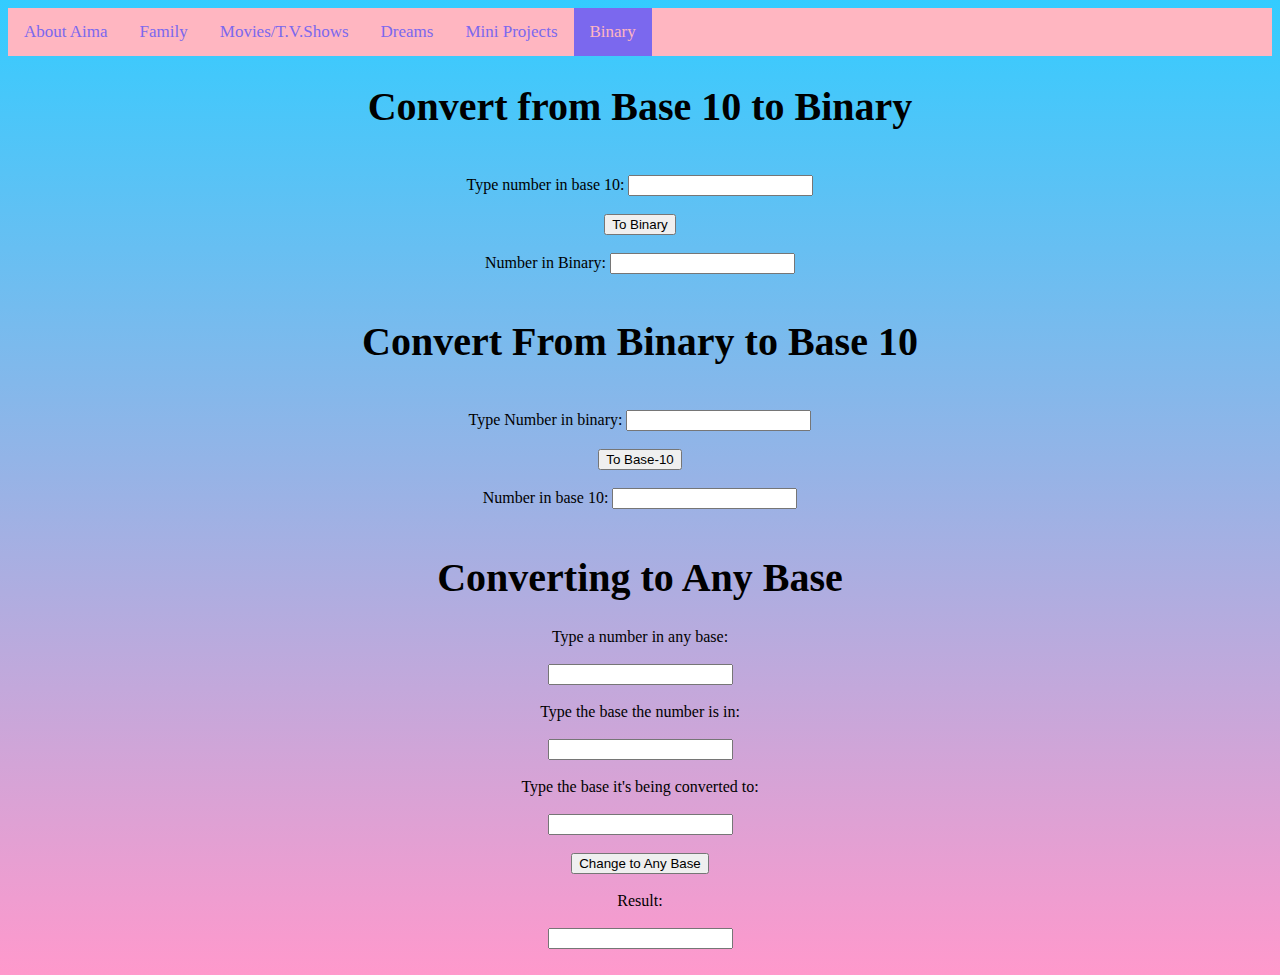
==== binary.html @ b83721bb "Add files via upload" ====
<!DOCTYPE html>
<html lang="en">
<head>
    <meta charset="UTF-8">
    <title>BINARY</title>
    <script src="binary.js"></script>
    <link rel="stylesheet" href="binary.css">

</head>
<body>
<div class="topnav">
    <a href="index.html">About Aima</a>
    <a href="Family.html">Family</a>
    <a href="movies.html">Movies/T.V.Shows</a>
    <a href="Dreams.html">Dreams</a>
    <a href="miniprojects.html">Mini Projects</a>
    <a class="active" href="binary.html">Binary</a>
</div>


<form name="toBinary">
    <h1> Convert from Base 10 to Binary</h1>
    <br>
    Type number in base 10:
    <input type="text" name="input">
    <br><br>
    <button type="button" onclick="document.toBinary.result.value= tenToSmall(Number(document.toBinary.input.value),2)">To Binary</button>
    <br>
    <br>
    Number in Binary:
    <input name="result" readonly="true">

</form>
<br>
<form name="toBase10">
    <h1>Convert From Binary to Base 10</h1>
    <br>
    Type Number in binary:
    <input name="input">
    <br><br>
    <button type="button" onclick="document.toBase10.result.value=SmallToTen(Number(document.toBase10.input.value),2)">To Base-10</button>
    <br>
    <br>
    Number in base 10:
    <input name="result" readonly="true">
</form>


<!-- Shreya Patel helped me with my code on this part -->
<form name="toAnyBase"> <br>
    <h1> Converting to Any Base</h1>
    Type a number in any base:
    <br><br>
    <input  name="num1">
    <br><br>
    Type the base the number is in:
    <br><br>
    <input  name="baseNum">
    <br><br>
    Type the base it's being converted to:
    <br><br>
    <input type="text" name="base1">
    <br><br>
    <button type="button" onclick="document.toAnyBase.result.value=xToy(Number((document.toAnyBase.num1.value)),Number(document.toAnyBase.baseNum.value),Number(document.toAnyBase.base1.value))">Change to Any Base</button>
    <br><br>
    Result:
    <br><br>
    <input name="result">
    <br>
    <br>
</form>
</body>
</html>
---- binary.css ----
/* Add a black background color to the top navigation-taken from w3schools.com*/
.topnav {
    background-color:lightpink;
    overflow: hidden;
}

/* Style the links inside the navigation bar */
.topnav a {
    float: left;
    color:mediumslateblue;
    text-align: center;
    padding: 14px 16px;
    text-decoration: none;
    font-size: 17px;
}

/* Change the color of links on hover */
.topnav a:hover {
    background-color: black;
    color: aquamarine;
}

/* Add a color to the active/current link */
.topnav a.active {
    background-color:mediumslateblue;
    color:lightpink;
}
h1 {text-align:center; font-size:40px
}

p {text-align:center; font-size:25px
}



body{background:linear-gradient(to bottom, #33ccff 0%, #ff99cc 100%);} /* taken from w3schools.com*/

form {
    text-align:center
}
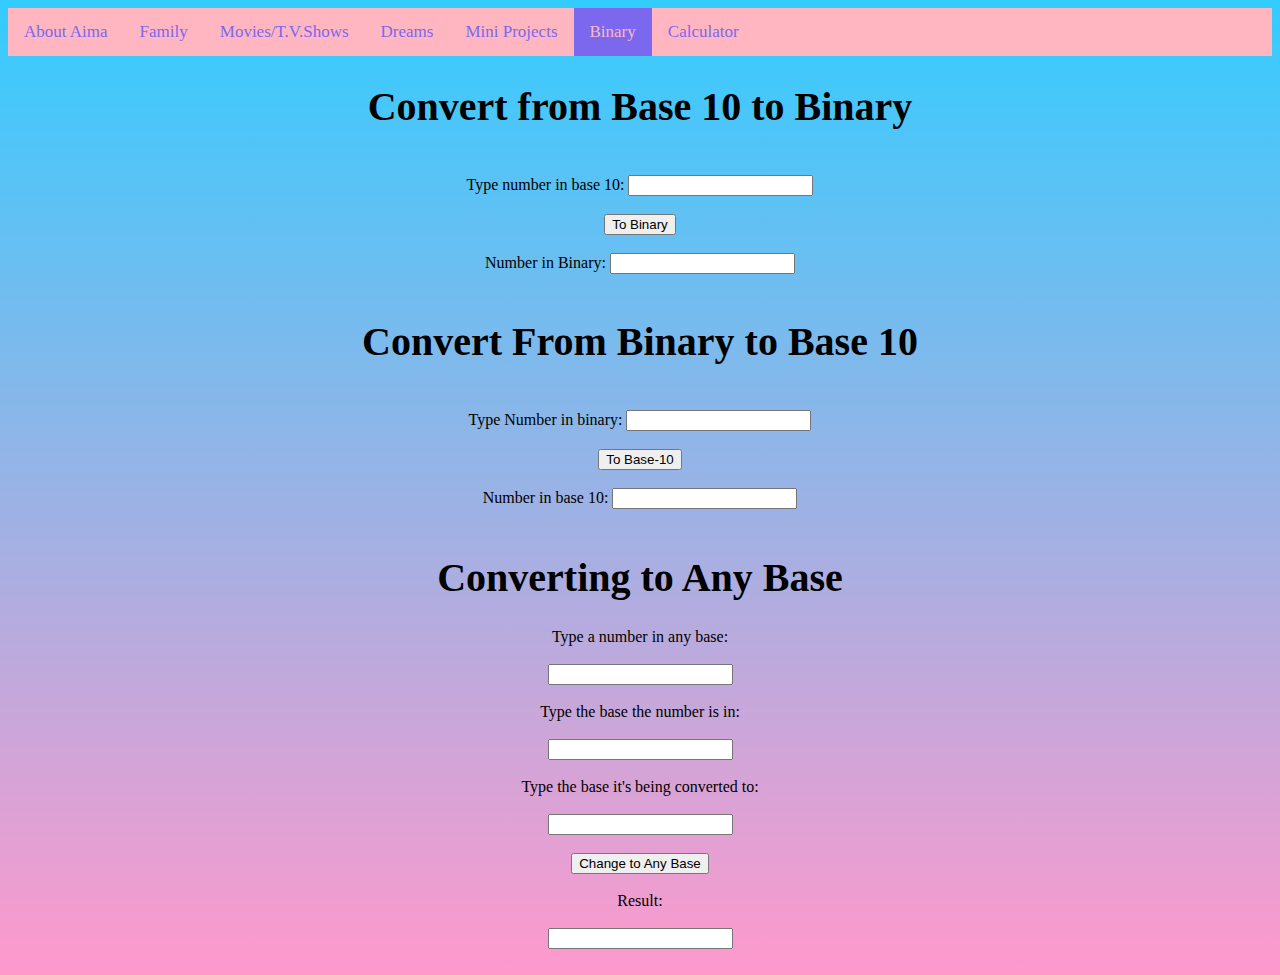
==== commit 27b0e7c6: "Update binary.html" ====
--- a/binary.html
+++ b/binary.html
@@ -15,6 +15,7 @@
     <a href="Dreams.html">Dreams</a>
     <a href="miniprojects.html">Mini Projects</a>
     <a class="active" href="binary.html">Binary</a>
+     <a href="JavaCalc.html">Calculator</a>
 </div>
 
 
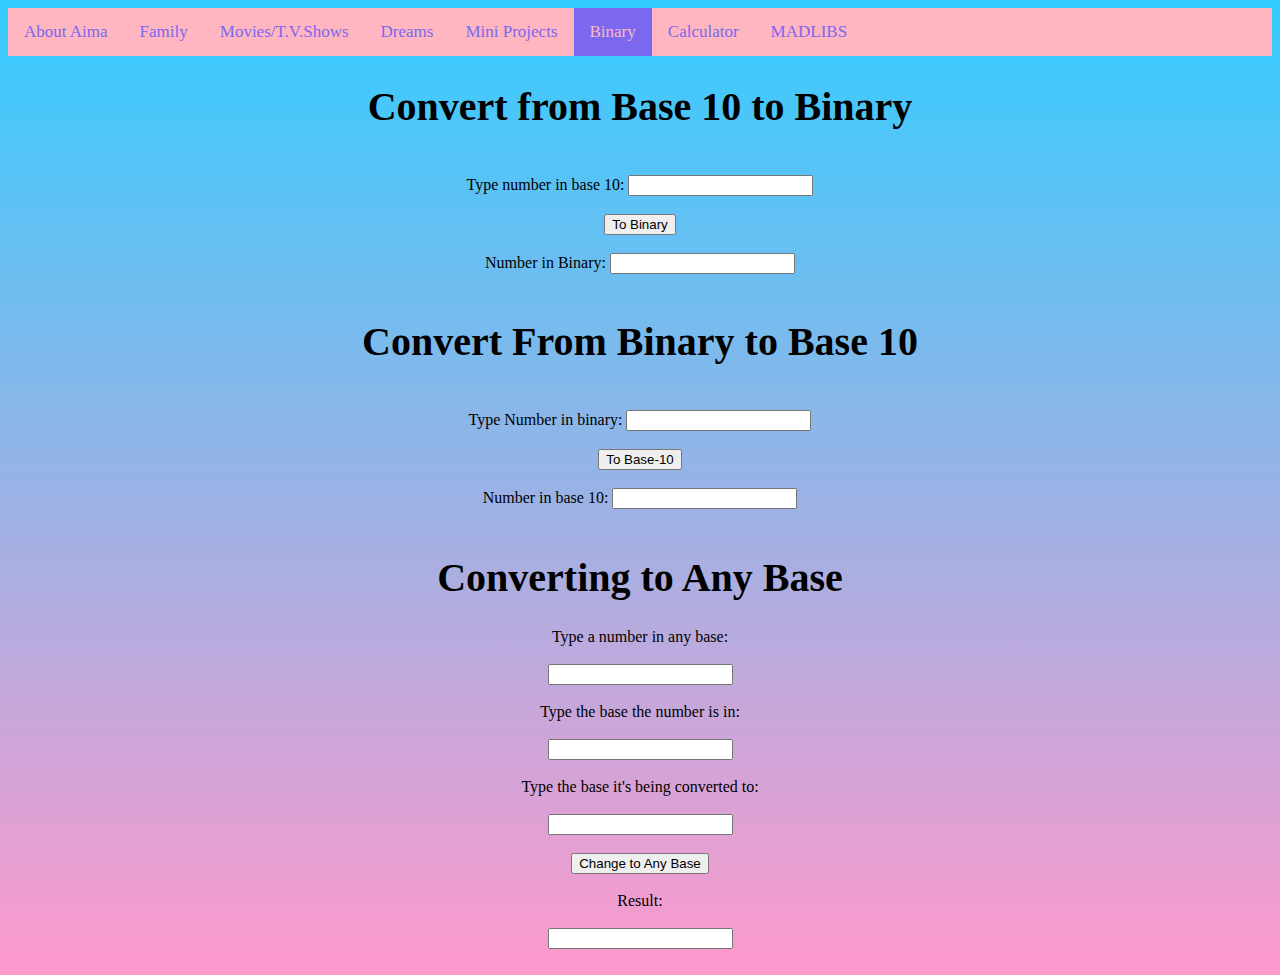
==== commit 4a72d58c: "Update binary.html" ====
--- a/binary.html
+++ b/binary.html
@@ -16,6 +16,7 @@
     <a href="miniprojects.html">Mini Projects</a>
     <a class="active" href="binary.html">Binary</a>
      <a href="JavaCalc.html">Calculator</a>
+    <a href="story.html">MADLIBS</a>
 </div>
 
 
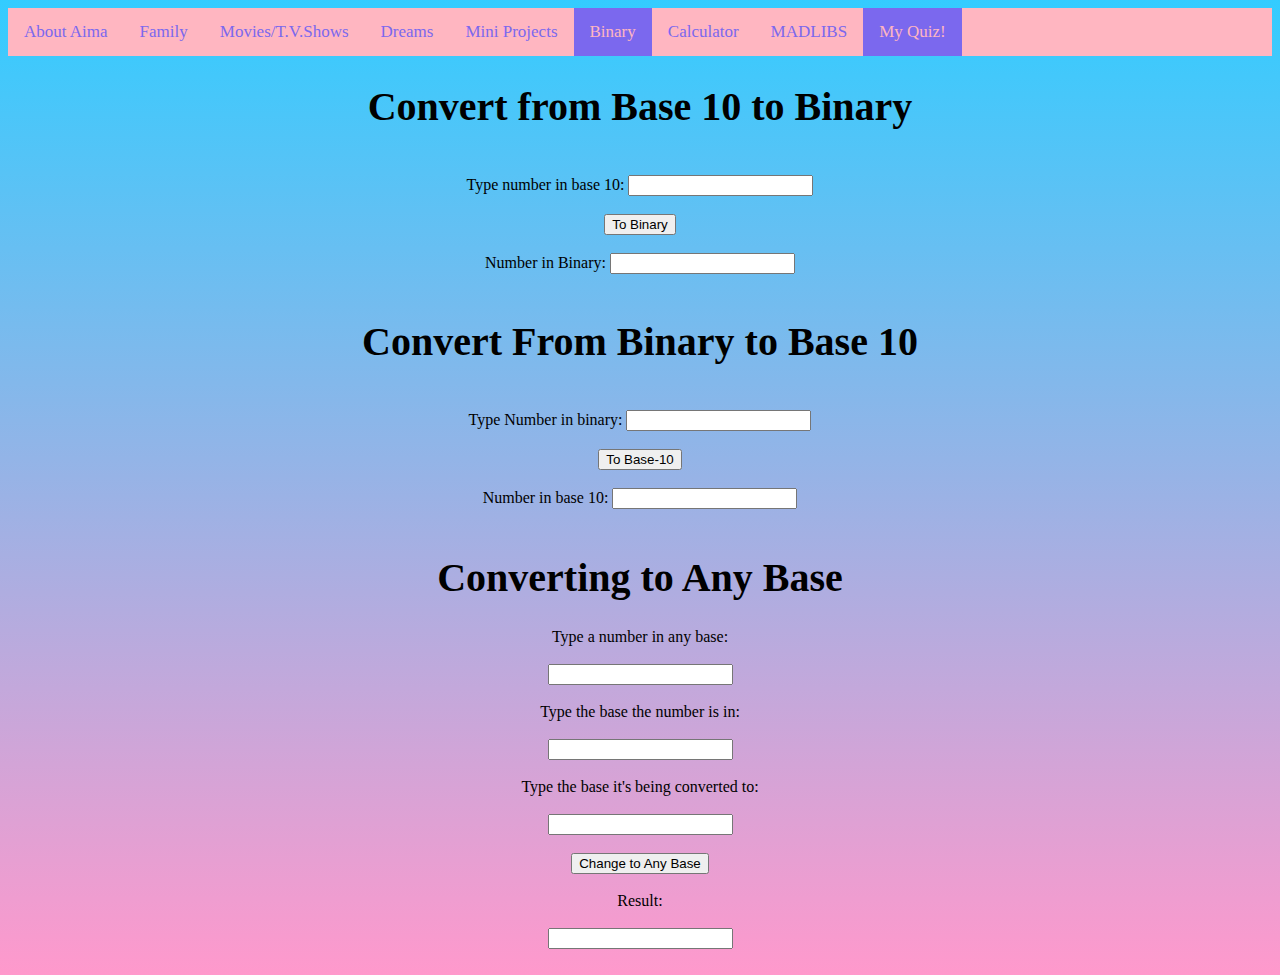
==== commit 62f5cb16: "Update binary.html" ====
--- a/binary.html
+++ b/binary.html
@@ -17,6 +17,7 @@
     <a class="active" href="binary.html">Binary</a>
      <a href="JavaCalc.html">Calculator</a>
     <a href="story.html">MADLIBS</a>
+    <a class="active" href="myquiz.html">My Quiz!</a>
 </div>
 
 
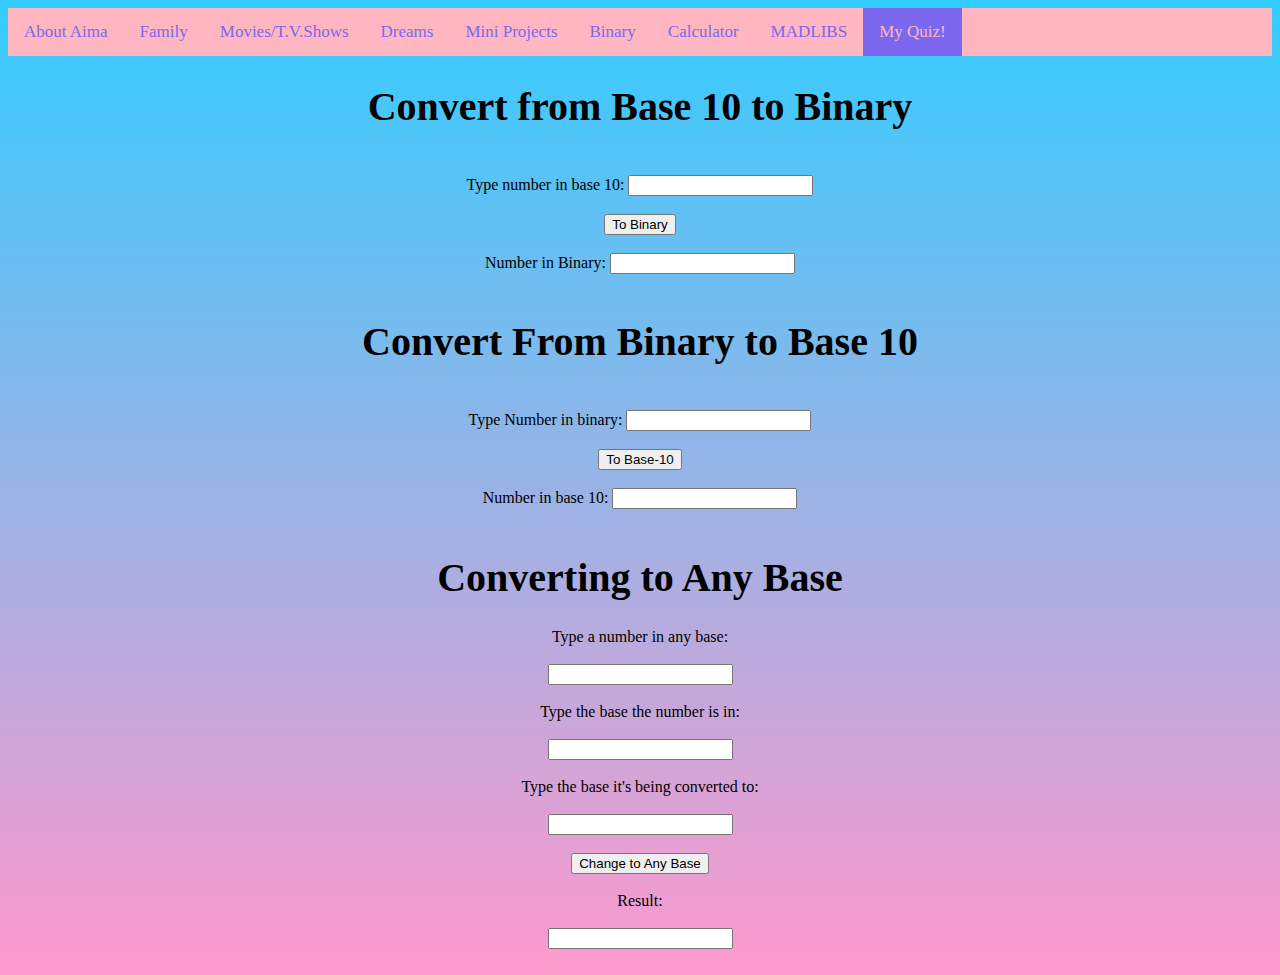
==== commit 161798a7: "Update binary.html" ====
--- a/binary.html
+++ b/binary.html
@@ -14,7 +14,7 @@
     <a href="movies.html">Movies/T.V.Shows</a>
     <a href="Dreams.html">Dreams</a>
     <a href="miniprojects.html">Mini Projects</a>
-    <a class="active" href="binary.html">Binary</a>
+    <a  href="binary.html">Binary</a>
      <a href="JavaCalc.html">Calculator</a>
     <a href="story.html">MADLIBS</a>
     <a class="active" href="myquiz.html">My Quiz!</a>
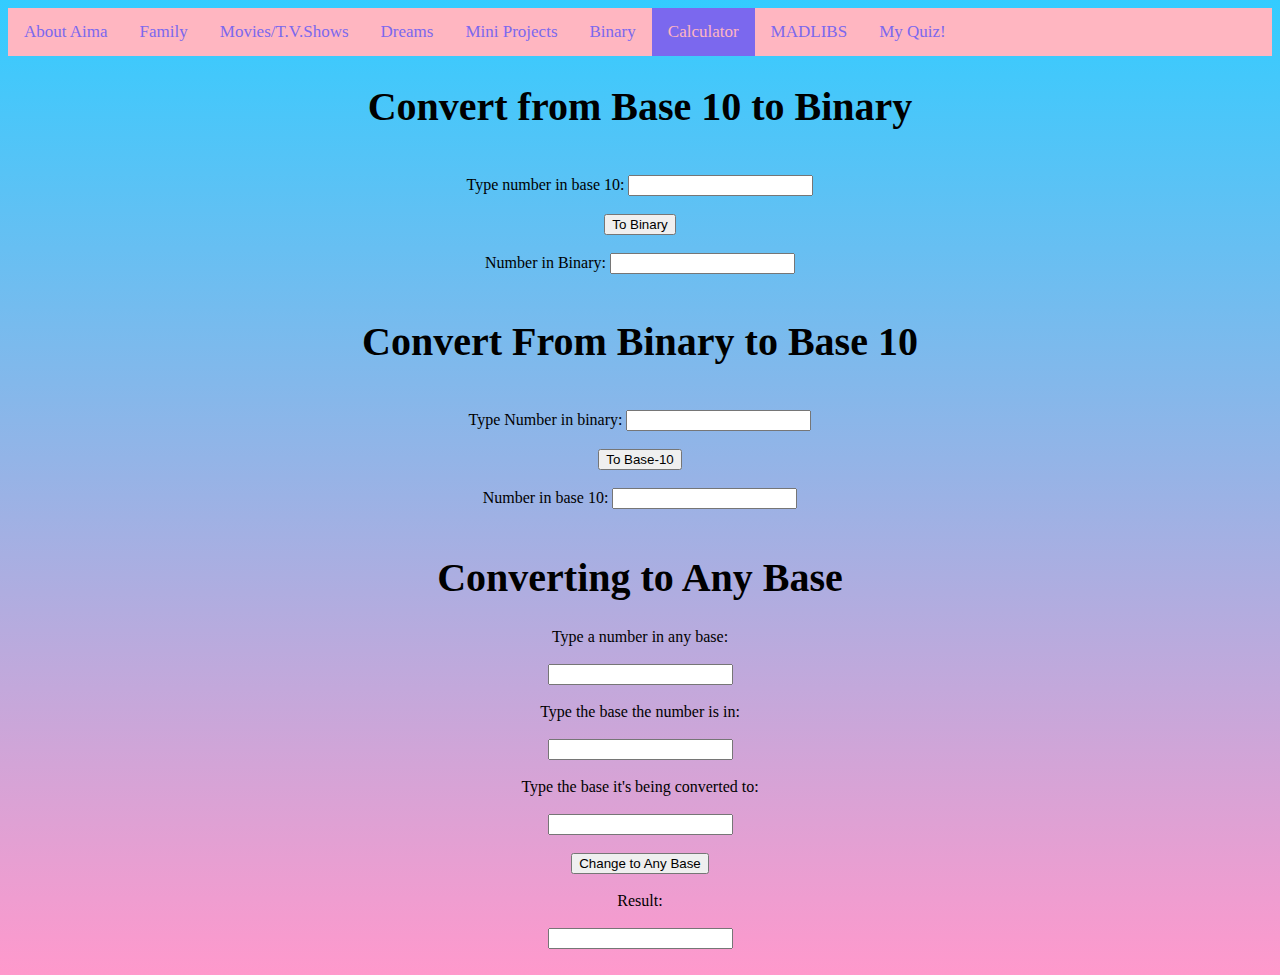
==== commit f68fc9b7: "Update binary.html" ====
--- a/binary.html
+++ b/binary.html
@@ -14,10 +14,10 @@
     <a href="movies.html">Movies/T.V.Shows</a>
     <a href="Dreams.html">Dreams</a>
     <a href="miniprojects.html">Mini Projects</a>
-    <a  href="binary.html">Binary</a>
-     <a href="JavaCalc.html">Calculator</a>
+    <a href="binary.html">Binary</a>
+    <a class="active" href="JavaCalc.html">Calculator</a>
     <a href="story.html">MADLIBS</a>
-    <a class="active" href="myquiz.html">My Quiz!</a>
+    <a href="myquiz.html">My Quiz!</a>
 </div>
 
 
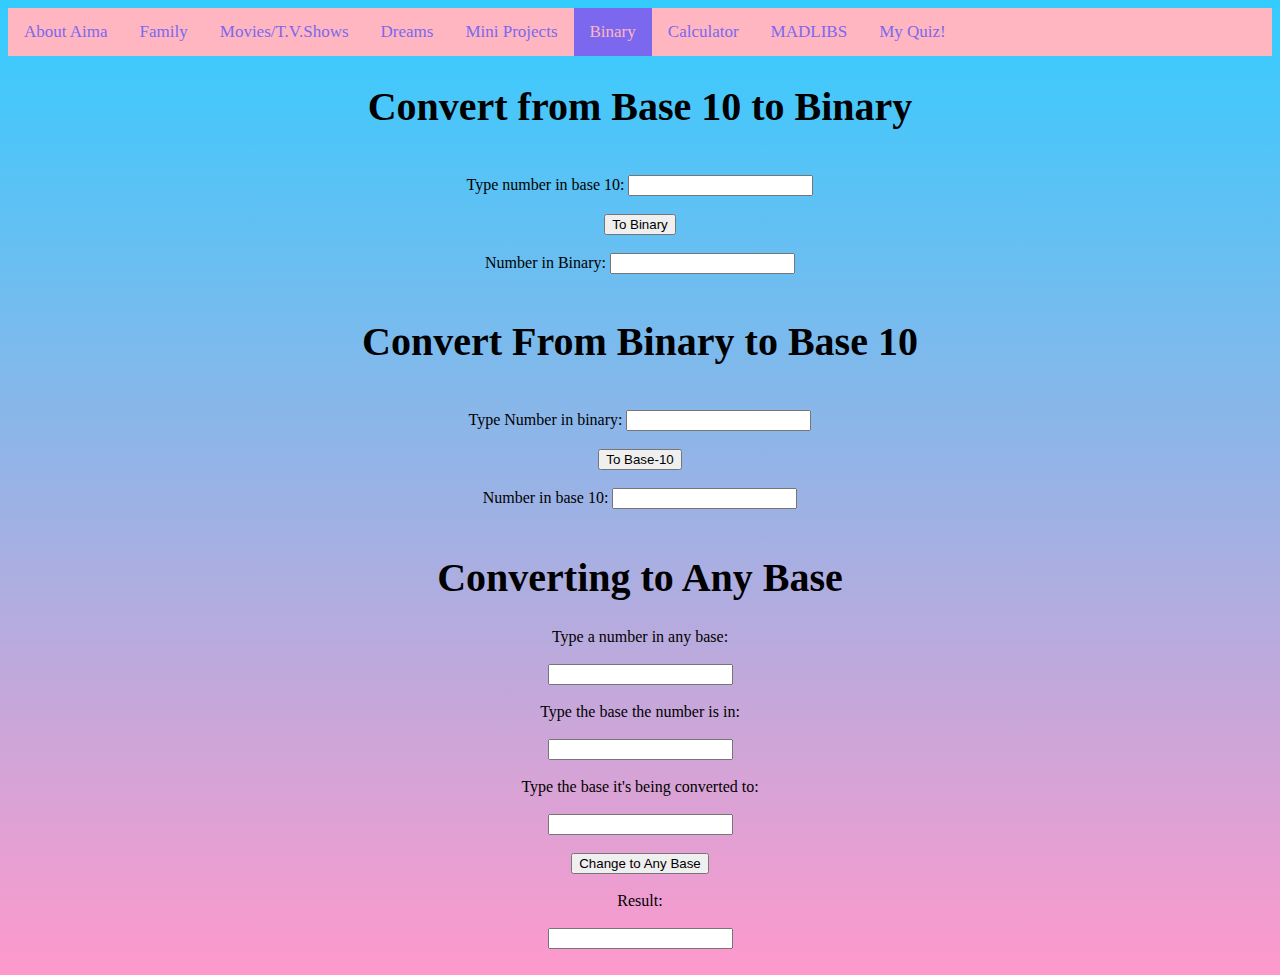
==== commit 8394e50c: "Update binary.html" ====
--- a/binary.html
+++ b/binary.html
@@ -14,8 +14,8 @@
     <a href="movies.html">Movies/T.V.Shows</a>
     <a href="Dreams.html">Dreams</a>
     <a href="miniprojects.html">Mini Projects</a>
-    <a href="binary.html">Binary</a>
-    <a class="active" href="JavaCalc.html">Calculator</a>
+    <a class="active" href="binary.html">Binary</a>
+    <a href="JavaCalc.html">Calculator</a>
     <a href="story.html">MADLIBS</a>
     <a href="myquiz.html">My Quiz!</a>
 </div>
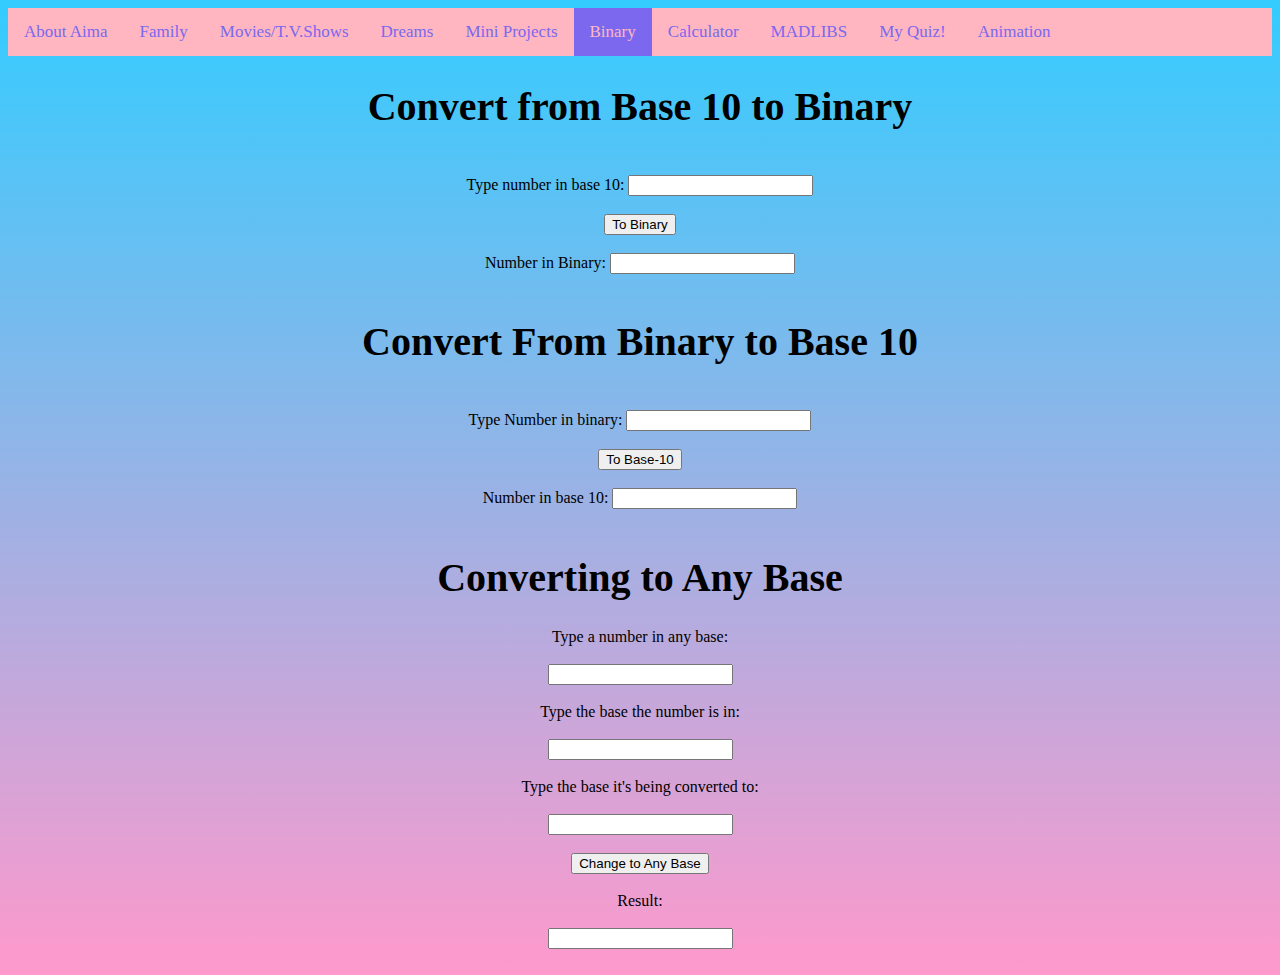
==== commit 3f0e4f4a: "Update binary.html" ====
--- a/binary.html
+++ b/binary.html
@@ -18,6 +18,7 @@
     <a href="JavaCalc.html">Calculator</a>
     <a href="story.html">MADLIBS</a>
     <a href="myquiz.html">My Quiz!</a>
+    <a href="canvas.html">Animation</a>
 </div>
 
 
